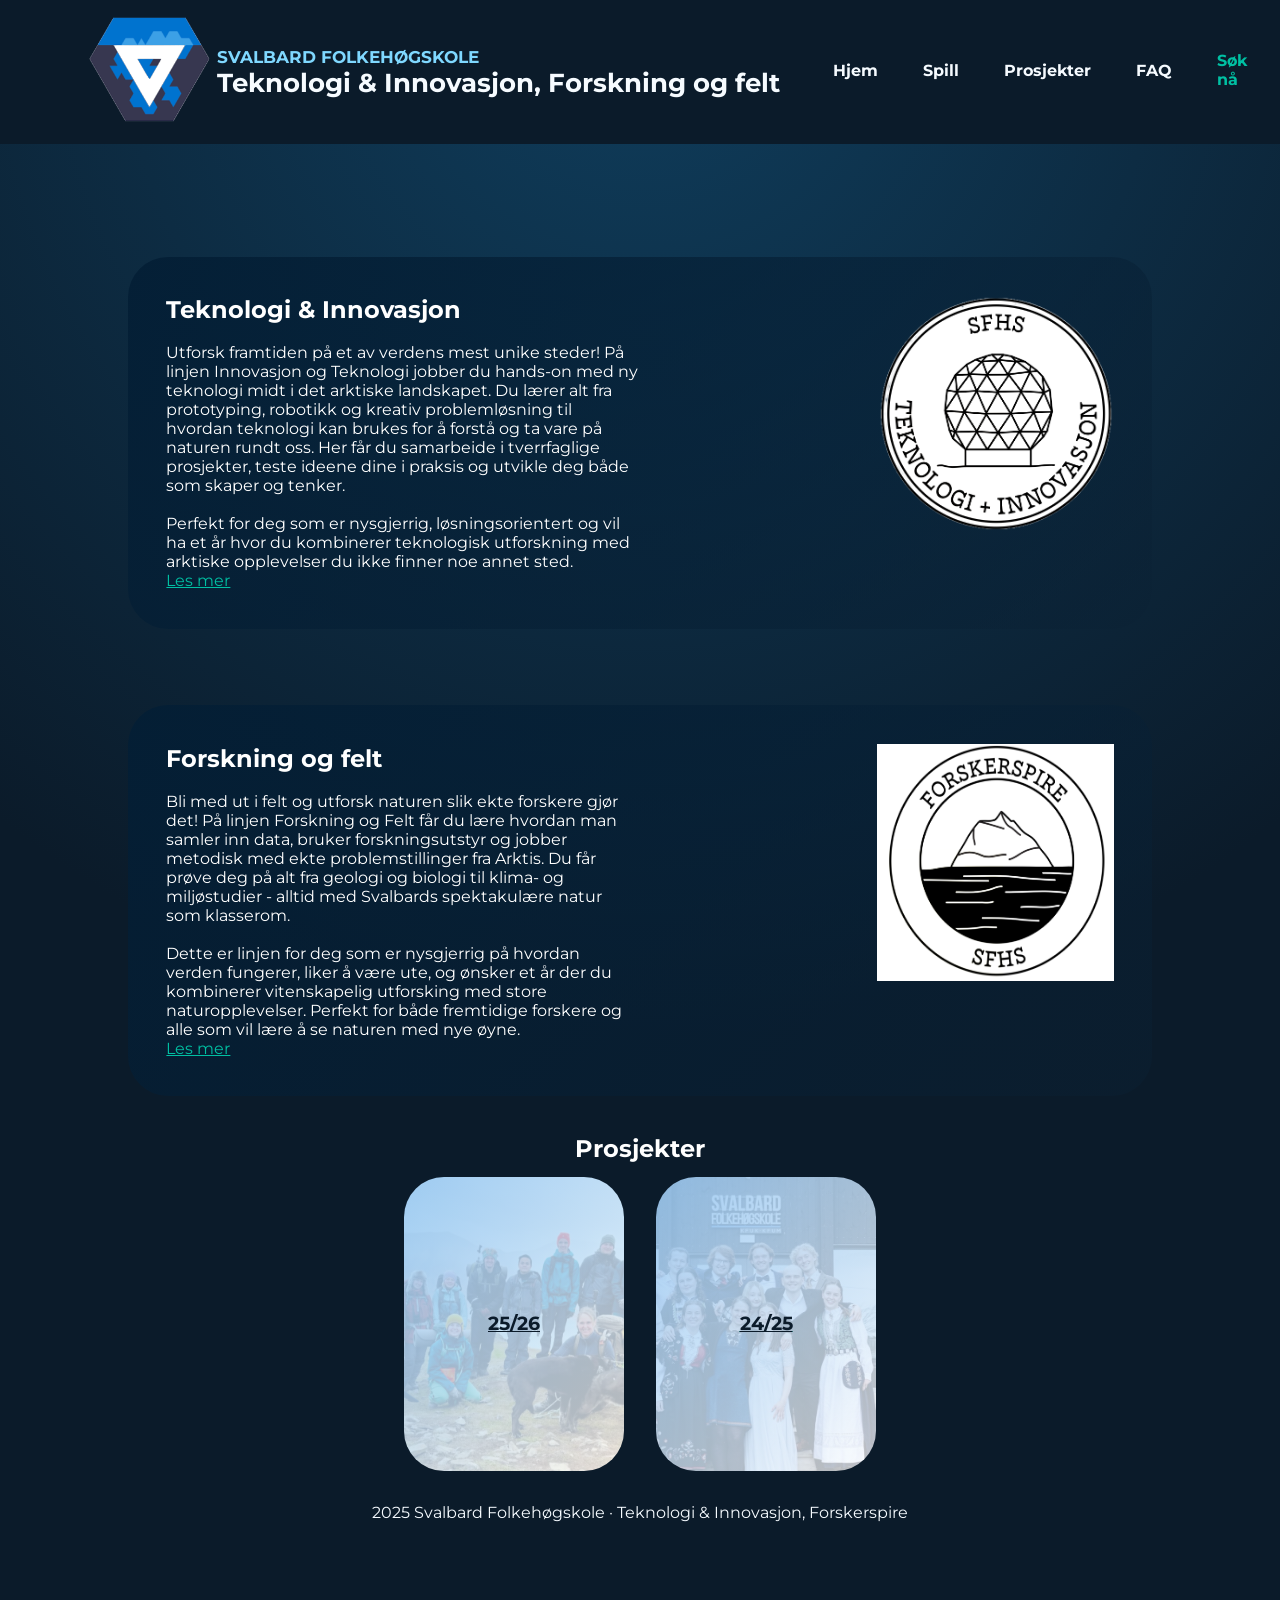
==== index.html @ 8ff0d0c7 "Updated content for "Teknologi & Innovasjon" and "Forskning og felt" sections in index.html to provi" ====
<!DOCTYPE html>
<html lang="en">
  <head>
    <meta charset="UTF-8" />
    <meta name="viewport" content="width=device-width, initial-scale=1.0" />
    <link rel="preconnect" href="https://fonts.googleapis.com" />
    <link rel="preconnect" href="https://fonts.gstatic.com" crossorigin />
    <link
      href="https://fonts.googleapis.com/css2?family=Montserrat:wght@300;400;600;700&family=Space+Grotesk:wght@400;600&display=swap"
      rel="stylesheet"
    />

    <link rel="stylesheet" href="./meny.css" />
    <link rel="icon" type="image/x-icon" href="SFHS_logo.ico">
    <title>Home</title>

    <style>
      /*____________________________Main____________________________________*/
      main {
        display: flex;
        flex-direction: column;
        align-items: center;
      }
      /*____________________________Infocards____________________________________*/
      .info-card {
        margin-top: 6%;
        width: 80%;
        padding: 3%;
        border-radius: 40px;
        display: flex;
        justify-content: space-between;
        color: white;
      }
      #card-tekno {
        background: linear-gradient(
            135deg,
            rgba(3, 30, 53, 0.9),
            rgba(11, 33, 52, 0.4)
          ),
          url("https://svalbardfolkehogskole.no/wp-content/uploads/2023/10/IMG_5757-768x1024.jpg")
            center/cover;
      }
      #card-forsker {
        background: linear-gradient(
            135deg,
            rgba(3, 30, 53, 0.9),
            rgba(11, 33, 52, 0.4)
          ),
          url("https://svalbardfolkehogskole.no/wp-content/uploads/2020/12/FS-Cecilia2-1-832x1024.jpg")
            center/cover;
      }
      .info-card > div {
        width: 50%;
      }
      .info-card > div > img {
        width: 50%;
        aspect-ratio: 1/1;
      }
      .card-img-con {
        display: flex;
        flex-direction: column;
        justify-content: left;
        align-items: end;
      }
      article > div > a {
        color: var(--accent);
      }
      /*____________________________Kull____________________________________*/
      .kull-con {
        display: flex;
        justify-content: center;
        margin-top: 3%;
        gap: 2rem;
        flex-wrap: wrap;
      }
      .kull-card {
        cursor: pointer;
        color: var(--night);
        background-color: snow;
        flex: 1 1 calc(25% - 2rem);
        min-width: 220px;
        max-width: 320px;
        aspect-ratio: 3/4;
        display: flex;
        flex-direction: column;
        align-items: center;
        justify-content: space-evenly;
        border-radius: 40px;
        margin-bottom: 2rem;
      }

  @media (max-width: 600px) {
  .kull-card {
    min-width: 150px;
    max-width: 180px; 
    flex: 1 1 calc(50% - 1rem); 
  }
}

      #prosjekter {
        scroll-margin-top: 110px;
        color: white;
      }
      /*____________________________Veit ikkje koffor ditta er nødvendig, men ja____________________________________*/
      h3{
        color: var(--night);
        text-decoration: underline var(--night);
      }
    </style>
  </head>
  <body>
    <header class="navbar">
      <img src="./bilder/SFHS_logo.png" alt="" id="logo" />
      <div class="title">
        <div id="title-over">SVALBARD FOLKEHØGSKOLE</div>
        <div id="title-under">Teknologi & Innovasjon, Forskning og felt</div>
      </div>
      <div class="menu-collapsed"><p>Meny</p></div>
      <nav class="menu">
        <a href="index.html">Hjem</a>
        <a href="spill.html">Spill</a>
        <a href="index.html#prosjekter">Prosjekter</a>
        <a href="faq.html">FAQ</a>
        <a href="https://svalbardfolkehogskole.no/">Søk nå</a>
      </nav>
    </header>

    <main>
      <article class="info-card" id="card-tekno">
        <div>
          <h2>Teknologi & Innovasjon</h2>
          <br/>
          <p>
            Utforsk framtiden på et av verdens mest unike steder! På linjen Innovasjon og Teknologi jobber du hands-on med ny teknologi midt i det arktiske landskapet.
            Du lærer alt fra prototyping, robotikk og kreativ problemløsning til hvordan teknologi kan brukes for å forstå og ta vare på naturen rundt oss. 
            Her får du samarbeide i tverrfaglige prosjekter, teste ideene dine i praksis og utvikle deg både som skaper og tenker.
            <br><br>
            Perfekt for deg som er nysgjerrig, løsningsorientert og vil ha et år hvor du kombinerer teknologisk utforskning med arktiske opplevelser du ikke finner noe annet sted.
          </p>
          <a
            href="https://svalbardfolkehogskole.no/linjer/innovasjon-og-teknologi/"
            target="_blank"
            >Les mer</a
          >
        </div>
        <div class="card-img-con">
          <img src="./bilder/Tekno-Logo.png" alt="" />
        </div>
      </article>

      <article class="info-card" id="card-forsker">
        <div>
          <h2>Forskning og felt</h2>
          <br />
          <p>
            Bli med ut i felt og utforsk naturen slik ekte forskere gjør det! På linjen Forskning og Felt får du lære hvordan man samler inn data, bruker forskningsutstyr og jobber metodisk med ekte problemstillinger fra Arktis.
            Du får prøve deg på alt fra geologi og biologi til klima- og miljøstudier - alltid med Svalbards spektakulære natur som klasserom.
            <br><br>
            Dette er linjen for deg som er nysgjerrig på hvordan verden fungerer, liker å være ute, og ønsker et år der du kombinerer vitenskapelig utforsking med store naturopplevelser. 
            Perfekt for både fremtidige forskere og alle som vil lære å se naturen med nye øyne.
          </p>
          <a
            href="https://svalbardfolkehogskole.no/linjer/forskning-og-felt-svalbard/"
            target="_blank"
            >Les mer</a
          >
        </div>
        <div class="card-img-con">
          <img src="./bilder/Forsker-Logo.png" alt="" />
        </div>
      </article>
      <br/><br />
      <h2 id="prosjekter">Prosjekter</h2>
      <article class="kull">
        <div class="kull-con">
          <a href="./2025-2026/index.html">
            <div
              class="kull-card"
              style="
                background: linear-gradient(
                    135deg,
                    rgba(153, 200, 241, 0.9),
                    rgba(255, 255, 255, 0.733)
                  ),
                  url('./bilder/Snapchat-1931596108_Original.png') center/cover;
              "
            >
              <div>
                <h3>25/26</h3>
              </div>
            </div>
          </a>

          <a href="./2024-2025/index.html">
            <div
              class="kull-card"
              style="
                background: linear-gradient(
                    135deg,
                    rgba(153, 200, 241, 0.9),
                    rgba(255, 255, 255, 0.733)
                  ),
                  url('./bilder/Image.jpg') center/cover;
              "
            >
              <div>
                <h3>24/25</h3>
              </div>
            </div>
          </a>
        </div>
      </article>
    </main>
    <footer>
      <p>2025 Svalbard Folkehøgskole · Teknologi & Innovasjon, Forskerspire</p>
    </footer>
    <script src="./meny.js"></script>
  </body>
</html>
---- meny.css ----
:root{
  --night:#0b1b2a;
  --fjord:#0f3d5c;
  --glacier:#7fd8ff;
  --snow:#f6fbff;
  --ice:#b7d1e2;
  --accent:#00c0a3;
  --font-primary:"Montserrat",sans-serif;
  --font-secondary:"Space Grotesk",sans-serif;
}
body {
  margin: 0;
  background: radial-gradient(circle at top, var(--fjord) 0%, var(--night) 60%);
  min-height: 100%;
  background-repeat: no-repeat;
  font-family: "Montserrat", sans-serif;
  padding-top: 20vh;
  padding-bottom: 10vh;
}

* {
  margin: 0;
  padding: 0;
  box-sizing: border-box;
}

.navbar {
  padding: 10px 20px;
  display: flex;
  background-color: var(--night);
  align-items: center;
  position: fixed;
  top: 0;
  width: 100%;
  z-index: 1000;
}

#logo {
  height: 15vh;
  margin-left: 5%;
}

.title {
  display: flex;
  flex-direction: column;
  justify-content: center;
  font-weight: bold;
  width: 50%;
  margin-right: 20px;
}
#title-over {
  font-size: 1.3vw;
  color: var(--glacier);
}
#title-under {
  font-size: 2vw;
  color: var(--snow);
}

.menu-collapsed {
  display: none;
  font-weight: bold;
  cursor: pointer;
  margin-left: 80px;
}

.menu-collapsed p {
  display: flex;
  align-items: center;
  color: var(--snow);
  margin-right: 30px;
}

.menu {
  display: flex;
  gap: 45px;
  padding: 10px;
  justify-content: center;
  align-items: center;
  border-radius: 8px;
  padding: 0.5rem 0.75rem;
}

.menu a {
  text-decoration: none;
  color: var(--snow);
  font-weight: bold;
}

.menu a:last-child {
  color: var(--accent);
}

@media (max-width: 800px) {
  .menu {
    flex-direction: column;
    gap: 10px;
    display: none;
    position: absolute;
    top: 107px;
    right: 10px;
    background-color: var(--night);
    align-items: center;
  }

  .menu.shrink {
    top: 67px;
  }

  .menu-collapsed {
    display: block;
    height: fit-content;
    width: fit-content;
  }

  .menu a {
    padding: 0.5rem 2rem;
  }

  #title-over {
    font-size: 2vw;
    color: var(--glacier);
  }
  #title-under {
    font-size: 2.5vw;
    color: white;
  }
}

/*animation for menu*/
.menu.show-menu {
  display: flex;
}

nav a {
  position: relative;
  padding-bottom: 0.2rem;
}

nav a::after {
  content: "";
  position: absolute;
  left: 0;
  bottom: 0;
  width: 100%;
  height: 2px;
  background: var(--accent);
  transform: scaleX(0);
  transform-origin: left;
  transition: transform 0.2s ease;
}
a:hover::after {
  transform: scaleX(1);
}

footer {
  text-align: center;
  color: var(--snow);
}

/* scroll shrink navbar */

#logo,
#title-over,
#title-under {
  transition: all 0.25s ease;
}

.navbar {
  height: 16vh;
  transition: padding 0.25s ease, background-color 0.25s ease;
}

.navbar.shrink {
  height: 10vh;
}

.navbar.shrink #logo {
  height: 10vh;
}

.navbar.shrink #title-over {
  font-size: 1vw;
}

.navbar.shrink #title-under {
  font-size: 1.6vw;
}

.menu {
  transition: top 0.25s ease-in-out;
}
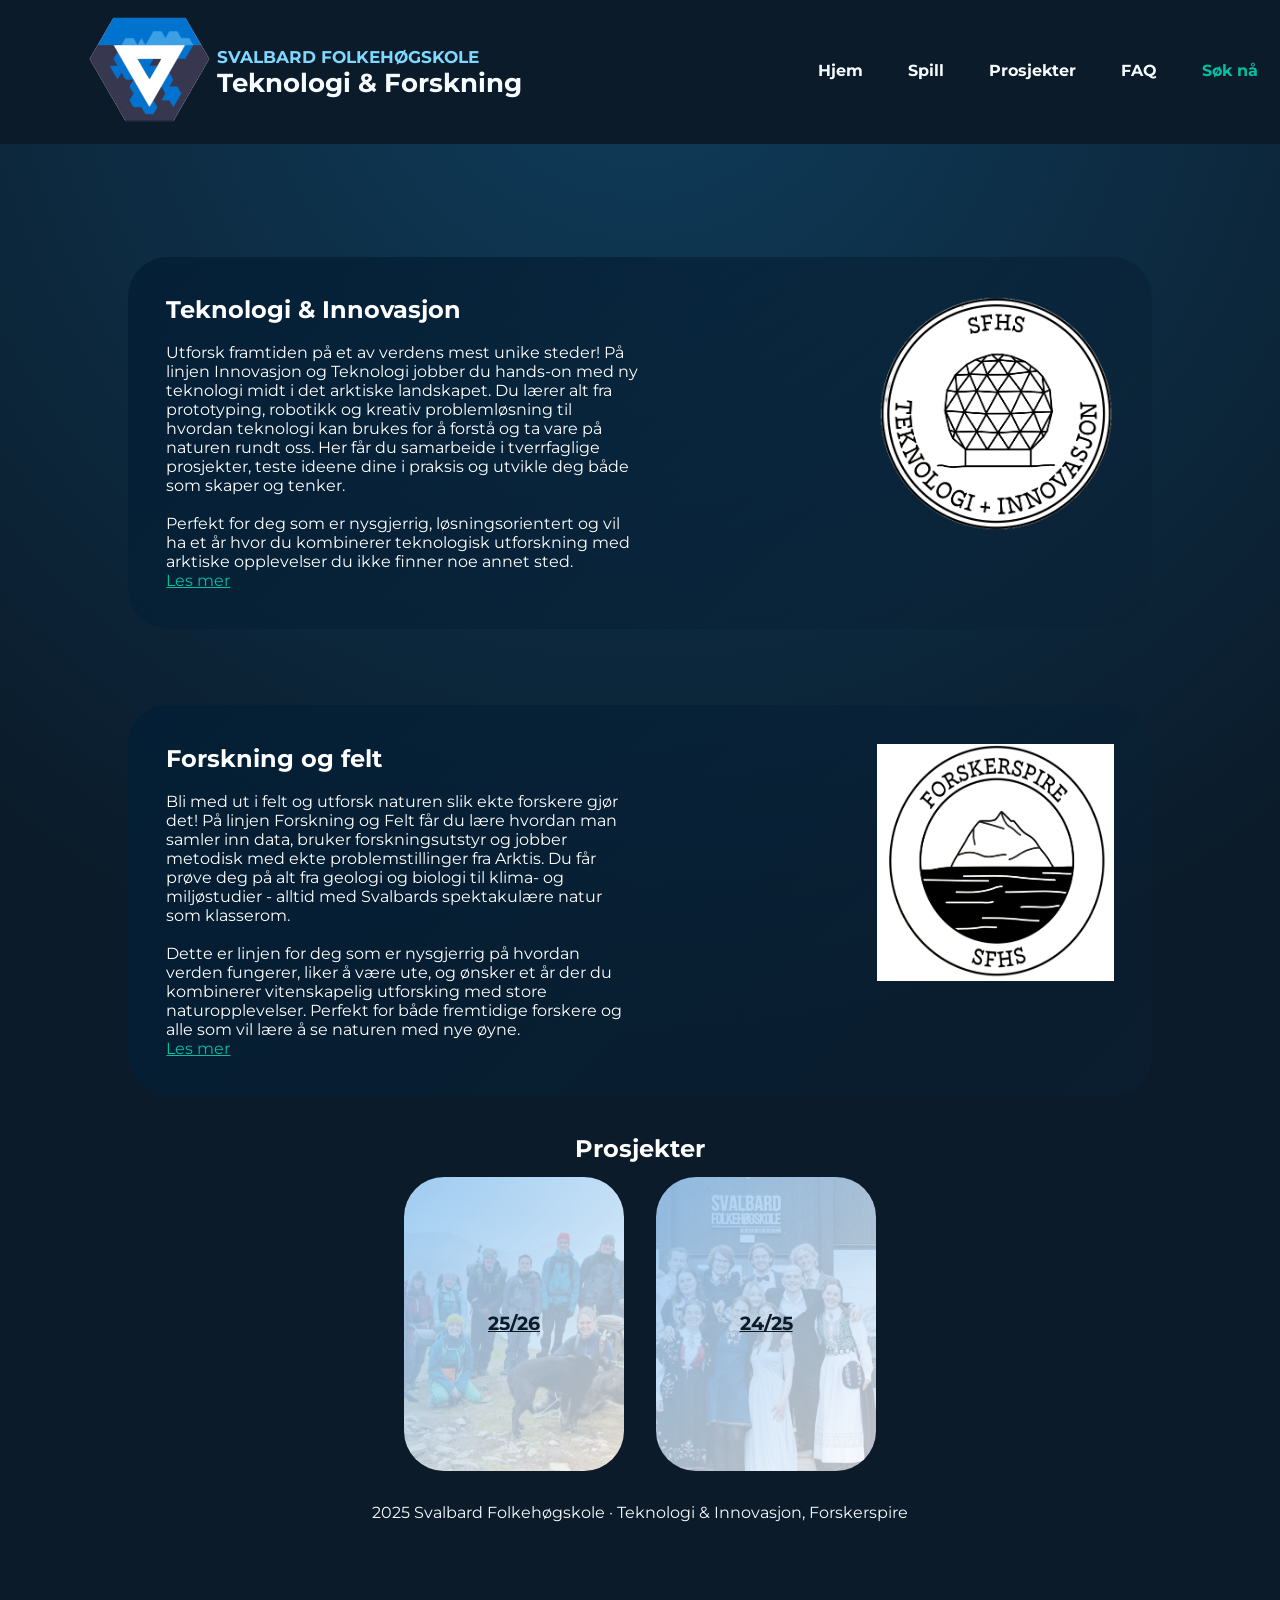
==== commit c7013f83: "Refactored "Teknologi & Innovasjon, Forskning og felt" to "Teknologi & Forskning" across multiple HT" ====
--- a/index.html
+++ b/index.html
@@ -110,17 +110,17 @@
   </head>
   <body>
     <header class="navbar">
-      <img src="./bilder/SFHS_logo.png" alt="" id="logo" />
+      <img src="../bilder/SFHS_logo.png" alt="" id="logo" />
       <div class="title">
         <div id="title-over">SVALBARD FOLKEHØGSKOLE</div>
-        <div id="title-under">Teknologi & Innovasjon, Forskning og felt</div>
+        <div id="title-under">Teknologi & Forskning</div>
       </div>
       <div class="menu-collapsed"><p>Meny</p></div>
       <nav class="menu">
-        <a href="index.html">Hjem</a>
-        <a href="spill.html">Spill</a>
-        <a href="index.html#prosjekter">Prosjekter</a>
-        <a href="faq.html">FAQ</a>
+        <a href="../index.html">Hjem</a>
+        <a href="../spill.html">Spill</a>
+        <a href="../index.html#prosjekter">Prosjekter</a>
+        <a href="../faq.html">FAQ</a>
         <a href="https://svalbardfolkehogskole.no/">Søk nå</a>
       </nav>
     </header>
--- a/meny.css
+++ b/meny.css
@@ -89,8 +89,8 @@
 
 .menu a:last-child {
   color: var(--accent);
+  min-width: 15%;
 }
-
 @media (max-width: 800px) {
   .menu {
     flex-direction: column;
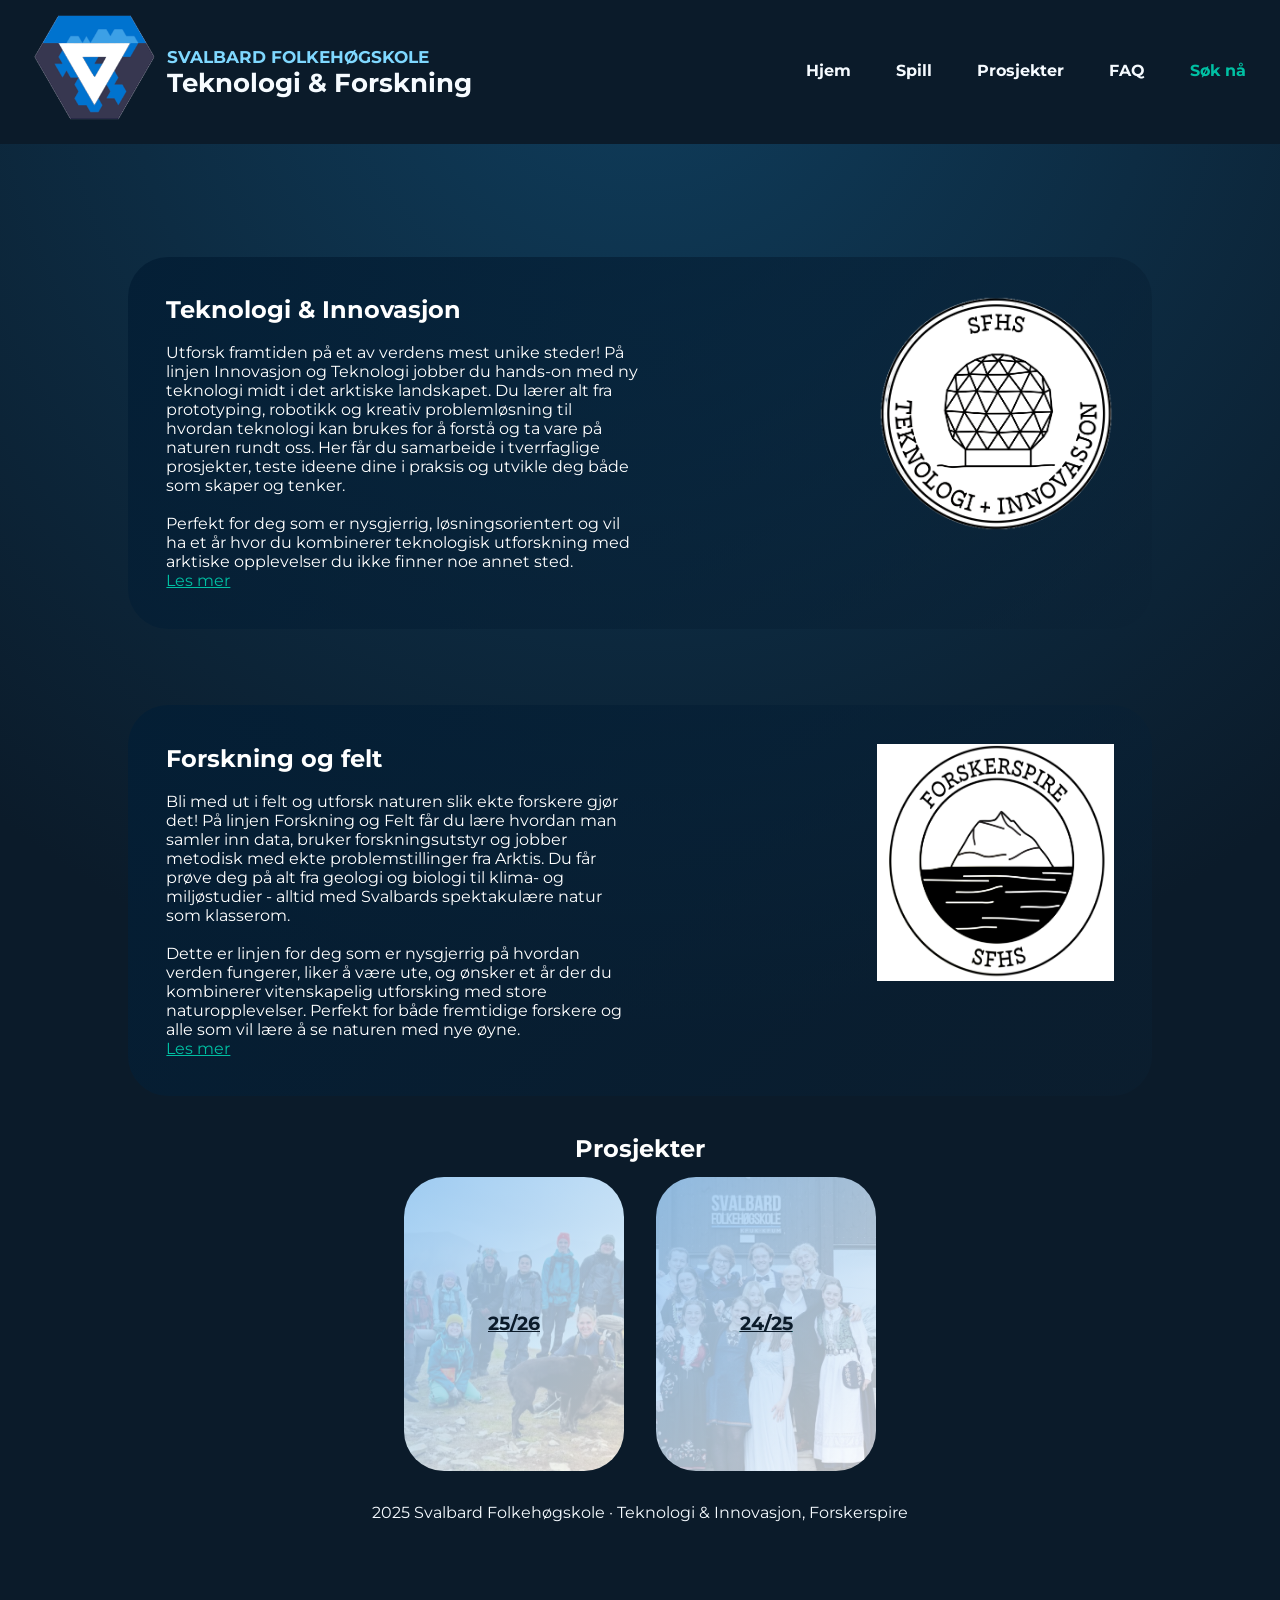
==== commit 3a533d78: "Merge branch 'main' of https://github.com/Kenga123456/forskerTeknoNettside" ====
--- a/index.html
+++ b/index.html
@@ -110,18 +110,20 @@
   </head>
   <body>
     <header class="navbar">
-      <img src="../bilder/SFHS_logo.png" alt="" id="logo" />
+      <a href="./index.html">
+        <img src="./bilder/SFHS_logo.png" alt="" id="logo" />
+      </a>
       <div class="title">
         <div id="title-over">SVALBARD FOLKEHØGSKOLE</div>
         <div id="title-under">Teknologi & Forskning</div>
       </div>
       <div class="menu-collapsed"><p>Meny</p></div>
       <nav class="menu">
-        <a href="../index.html">Hjem</a>
-        <a href="../spill.html">Spill</a>
-        <a href="../index.html#prosjekter">Prosjekter</a>
-        <a href="../faq.html">FAQ</a>
-        <a href="https://svalbardfolkehogskole.no/">Søk nå</a>
+        <a href="index.html">Hjem</a>
+        <a href="spill.html">Spill</a>
+        <a href="index.html#prosjekter">Prosjekter</a>
+        <a href="faq.html">FAQ</a>
+        <a href="https://www.folkehogskole.no/skole/svalbard/soknad" target="_blank">Søk nå</a>
       </nav>
     </header>
 
--- a/meny.css
+++ b/meny.css
@@ -1,12 +1,12 @@
-:root{
-  --night:#0b1b2a;
-  --fjord:#0f3d5c;
-  --glacier:#7fd8ff;
-  --snow:#f6fbff;
-  --ice:#b7d1e2;
-  --accent:#00c0a3;
-  --font-primary:"Montserrat",sans-serif;
-  --font-secondary:"Space Grotesk",sans-serif;
+:root {
+  --night: #0b1b2a;
+  --fjord: #0f3d5c;
+  --glacier: #7fd8ff;
+  --snow: #f6fbff;
+  --ice: #b7d1e2;
+  --accent: #00c0a3;
+  --font-primary: "Montserrat", sans-serif;
+  --font-secondary: "Space Grotesk", sans-serif;
 }
 body {
   margin: 0;
@@ -47,6 +47,7 @@
   font-weight: bold;
   width: 50%;
   margin-right: 20px;
+  margin-left: 1%;
 }
 #title-over {
   font-size: 1.3vw;
@@ -90,41 +91,6 @@
 .menu a:last-child {
   color: var(--accent);
   min-width: 15%;
-}
-@media (max-width: 800px) {
-  .menu {
-    flex-direction: column;
-    gap: 10px;
-    display: none;
-    position: absolute;
-    top: 107px;
-    right: 10px;
-    background-color: var(--night);
-    align-items: center;
-  }
-
-  .menu.shrink {
-    top: 67px;
-  }
-
-  .menu-collapsed {
-    display: block;
-    height: fit-content;
-    width: fit-content;
-  }
-
-  .menu a {
-    padding: 0.5rem 2rem;
-  }
-
-  #title-over {
-    font-size: 2vw;
-    color: var(--glacier);
-  }
-  #title-under {
-    font-size: 2.5vw;
-    color: white;
-  }
 }
 
 /*animation for menu*/
@@ -190,3 +156,66 @@
 .menu {
   transition: top 0.25s ease-in-out;
 }
+
+@media (max-width: 800px) {
+  .menu {
+    flex-direction: column;
+    gap: 10px;
+    display: none;
+    position: absolute;
+    top: 107px;
+    right: 10px;
+    background-color: var(--night);
+    align-items: center;
+  }
+
+  .menu.shrink {
+    top: 67px;
+  }
+
+  .menu-collapsed {
+    display: block;
+    height: fit-content;
+    width: fit-content;
+  }
+
+  .menu a {
+    padding: 0.5rem 2rem;
+  }
+
+  #title-over {
+    font-size: 2.2vw;
+    color: var(--glacier);
+  }
+  #title-under {
+    font-size: 2.7vw;
+    color: white;
+  }
+
+  .navbar.shrink #title-over {
+    font-size: 3vw;
+  }
+
+  .navbar.shrink #title-under {
+    font-size: 2.8vw;
+  }
+}
+
+@media (max-width: 600px) {
+  #title-over {
+    font-size: 2.7vw;
+    color: var(--glacier);
+  }
+  #title-under {
+    font-size: 3.4vw;
+    color: white;
+  }
+
+  .navbar.shrink #title-over {
+    font-size: 3.2vw;
+  }
+
+  .navbar.shrink #title-under {
+    font-size: 3vw;
+  }
+}
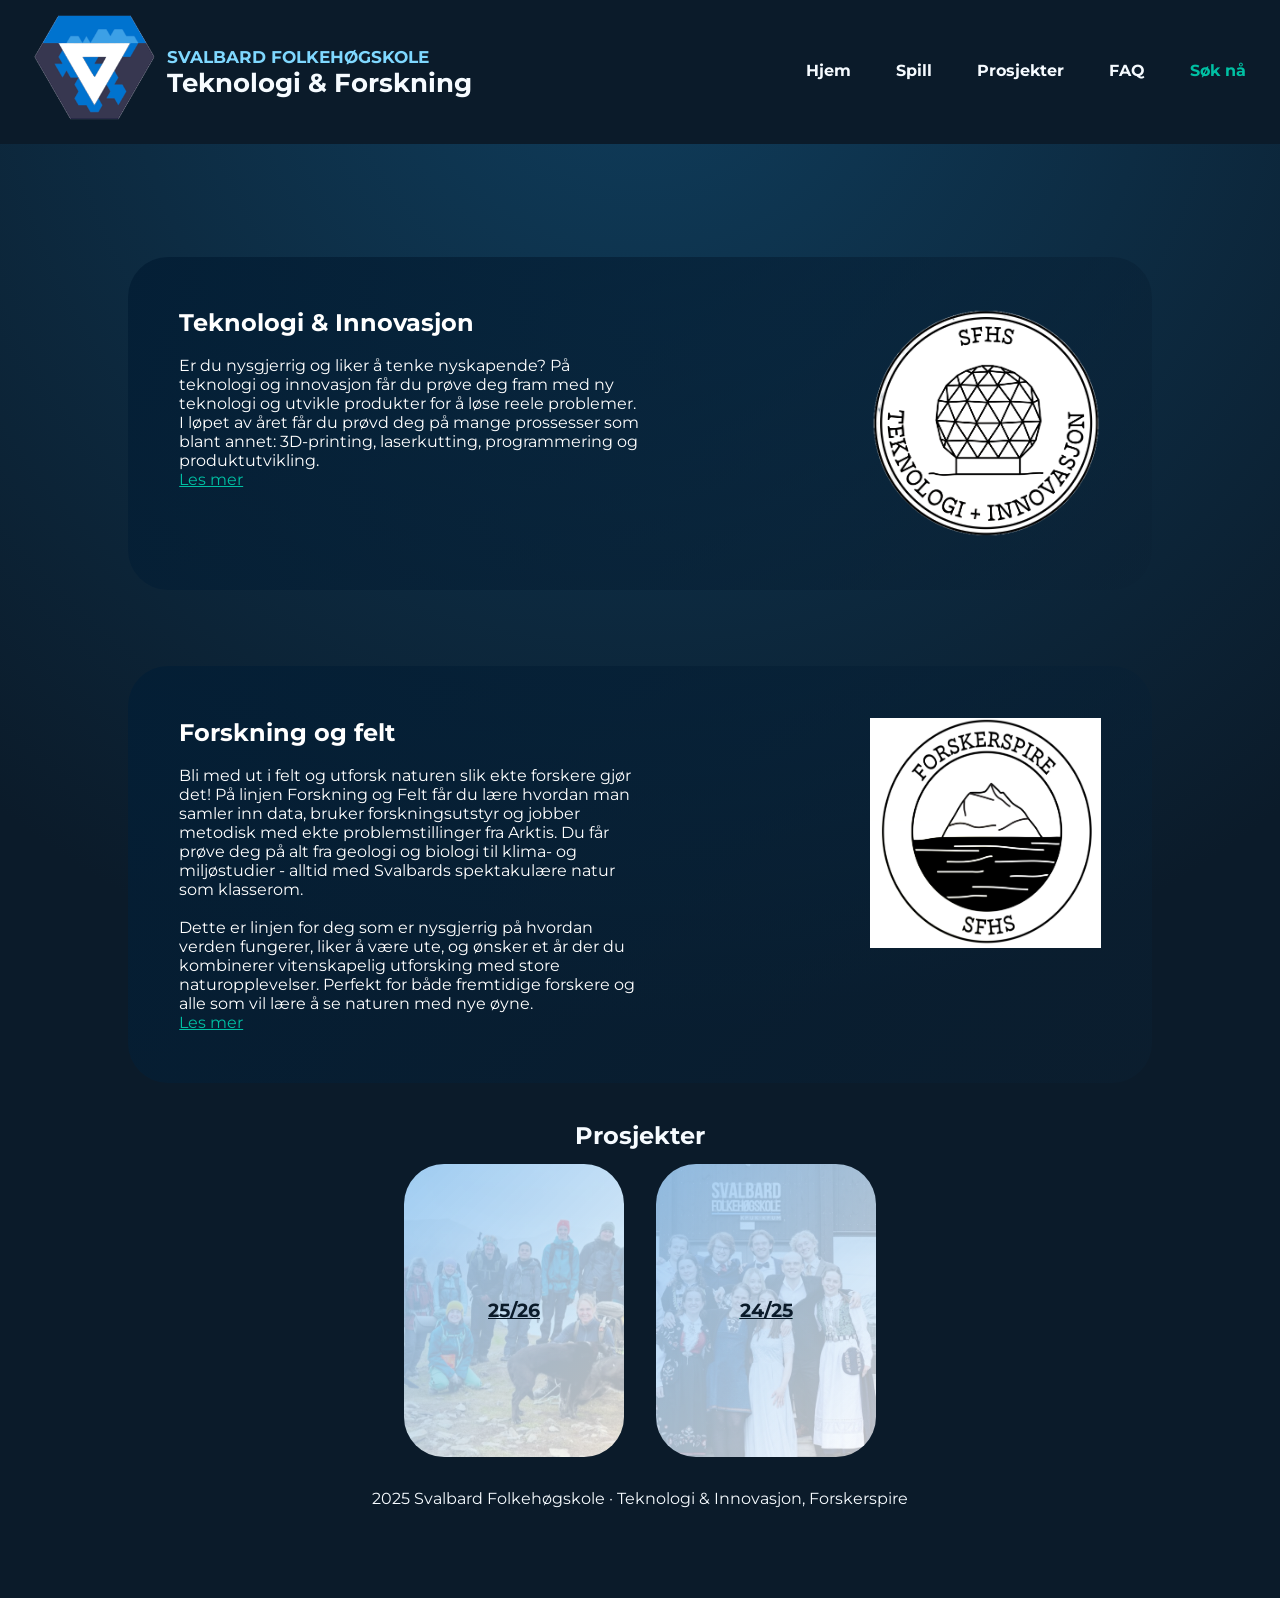
==== commit 46dc3547: "Sizing stuuf" ====
--- a/index.html
+++ b/index.html
@@ -1,5 +1,5 @@
 <!DOCTYPE html>
-<html lang="en">
+<html lang="nb">
   <head>
     <meta charset="UTF-8" />
     <meta name="viewport" content="width=device-width, initial-scale=1.0" />
@@ -25,7 +25,7 @@
       .info-card {
         margin-top: 6%;
         width: 80%;
-        padding: 3%;
+        padding: 4%;
         border-radius: 40px;
         display: flex;
         justify-content: space-between;
@@ -56,6 +56,7 @@
         width: 50%;
         aspect-ratio: 1/1;
       }
+      
       .card-img-con {
         display: flex;
         flex-direction: column;
@@ -95,11 +96,17 @@
     max-width: 180px; 
     flex: 1 1 calc(50% - 1rem); 
   }
+  .info-card > div > p, a{
+        font-size: 3vw;
+      }
+      .info-card > div > h2{
+        font-size: 4vw;
+      }
 }
 
       #prosjekter {
         scroll-margin-top: 110px;
-        color: white;
+        color: var(--snow);
       }
       /*____________________________Veit ikkje koffor ditta er nødvendig, men ja____________________________________*/
       h3{
@@ -133,11 +140,10 @@
           <h2>Teknologi & Innovasjon</h2>
           <br/>
           <p>
-            Utforsk framtiden på et av verdens mest unike steder! På linjen Innovasjon og Teknologi jobber du hands-on med ny teknologi midt i det arktiske landskapet.
-            Du lærer alt fra prototyping, robotikk og kreativ problemløsning til hvordan teknologi kan brukes for å forstå og ta vare på naturen rundt oss. 
-            Her får du samarbeide i tverrfaglige prosjekter, teste ideene dine i praksis og utvikle deg både som skaper og tenker.
-            <br><br>
-            Perfekt for deg som er nysgjerrig, løsningsorientert og vil ha et år hvor du kombinerer teknologisk utforskning med arktiske opplevelser du ikke finner noe annet sted.
+            Er du nysgjerrig og liker å tenke nyskapende?
+            På teknologi og innovasjon får du prøve deg 
+            fram med ny teknologi og utvikle produkter for å løse reele problemer.
+            I løpet av året får du prøvd deg på mange prossesser som blant annet: 3D-printing, laserkutting, programmering og produktutvikling.
           </p>
           <a
             href="https://svalbardfolkehogskole.no/linjer/innovasjon-og-teknologi/"
@@ -217,5 +223,8 @@
       <p>2025 Svalbard Folkehøgskole · Teknologi & Innovasjon, Forskerspire</p>
     </footer>
     <script src="./meny.js"></script>
+    <script>
+
+    </script>
   </body>
 </html>
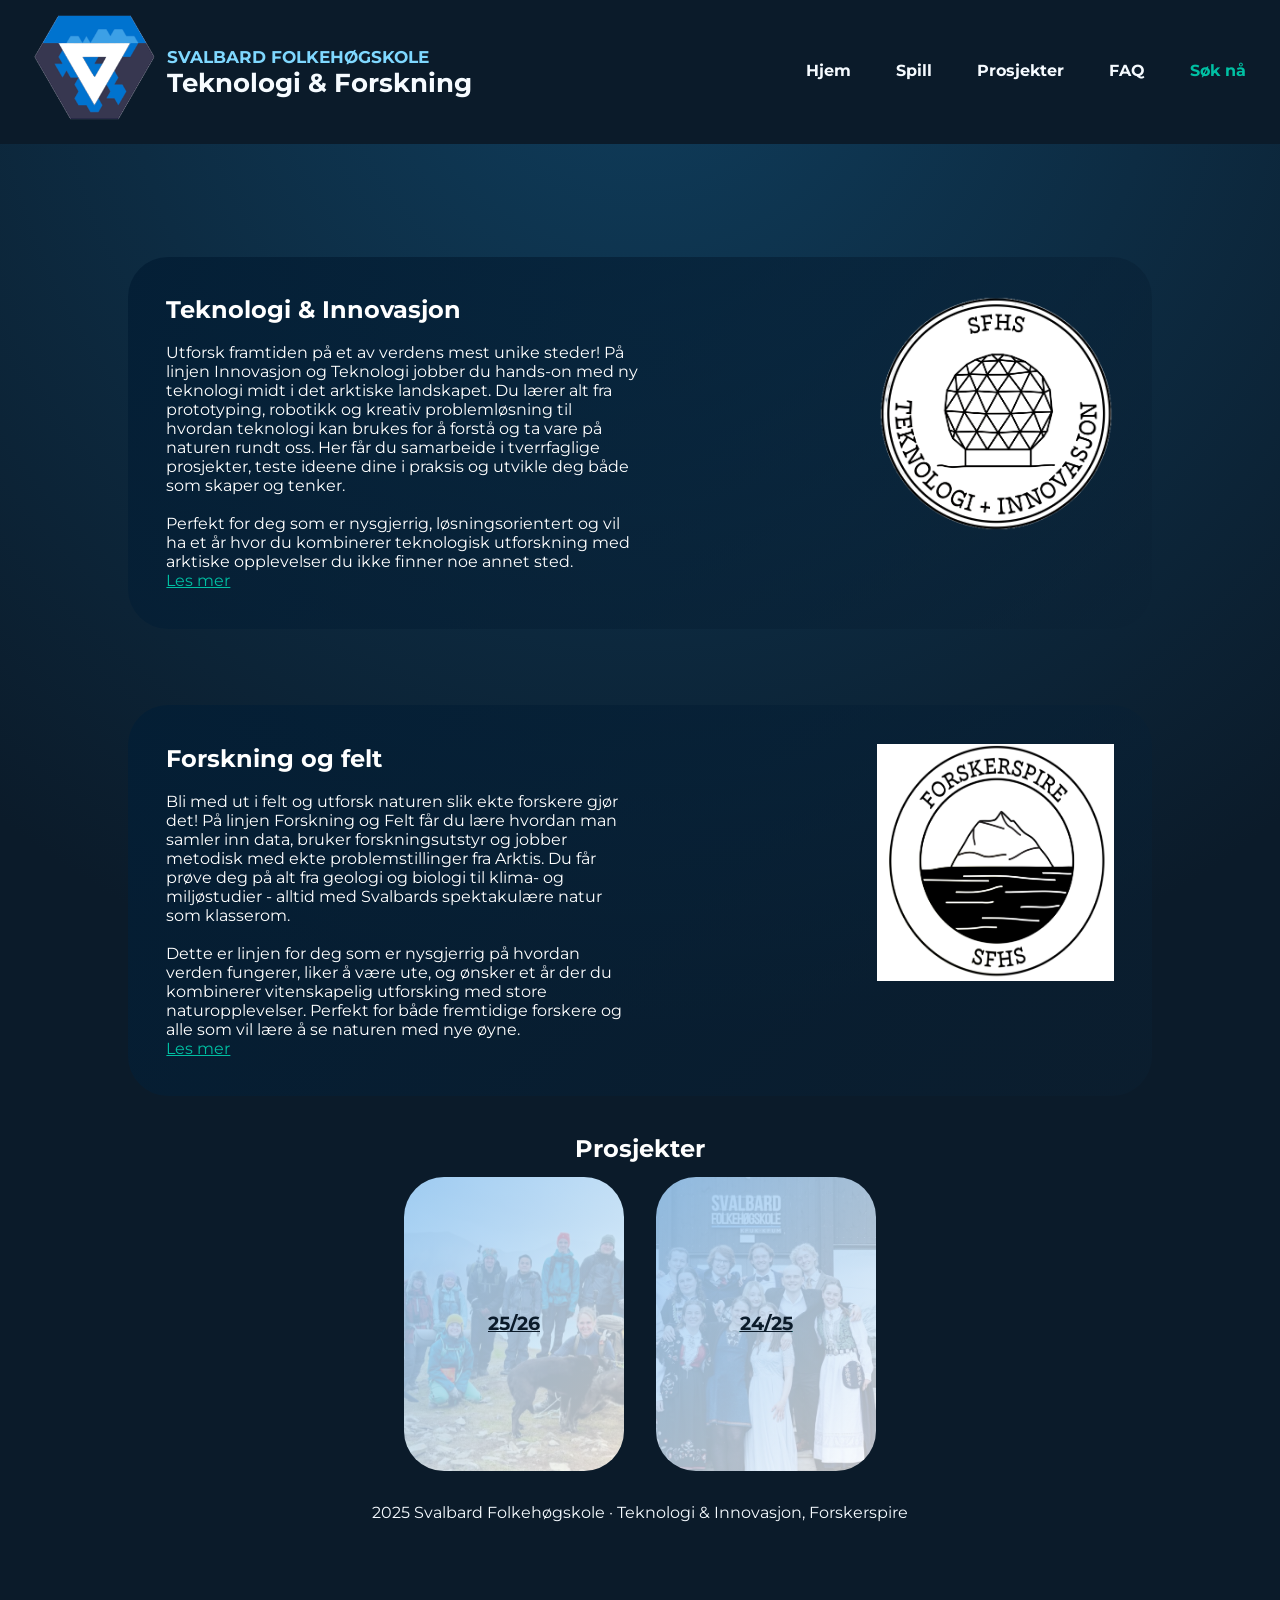
==== commit b9ccb297: "Merge branch 'main' of https://github.com/Kenga123456/forskerTeknoNettside" ====
--- a/index.html
+++ b/index.html
@@ -1,5 +1,5 @@
 <!DOCTYPE html>
-<html lang="nb">
+<html lang="en">
   <head>
     <meta charset="UTF-8" />
     <meta name="viewport" content="width=device-width, initial-scale=1.0" />
@@ -11,7 +11,7 @@
     />
 
     <link rel="stylesheet" href="./meny.css" />
-    <link rel="icon" type="image/x-icon" href="SFHS_logo.ico">
+    <link rel="icon" type="image/x-icon" href="SFHS_logo.ico" />
     <title>Home</title>
 
     <style>
@@ -25,7 +25,7 @@
       .info-card {
         margin-top: 6%;
         width: 80%;
-        padding: 4%;
+        padding: 3%;
         border-radius: 40px;
         display: flex;
         justify-content: space-between;
@@ -56,7 +56,6 @@
         width: 50%;
         aspect-ratio: 1/1;
       }
-      
       .card-img-con {
         display: flex;
         flex-direction: column;
@@ -90,26 +89,20 @@
         margin-bottom: 2rem;
       }
 
-  @media (max-width: 600px) {
-  .kull-card {
-    min-width: 150px;
-    max-width: 180px; 
-    flex: 1 1 calc(50% - 1rem); 
-  }
-  .info-card > div > p, a{
-        font-size: 3vw;
-      }
-      .info-card > div > h2{
-        font-size: 4vw;
-      }
-}
+      @media (max-width: 600px) {
+        .kull-card {
+          min-width: 150px;
+          max-width: 180px;
+          flex: 1 1 calc(50% - 1rem);
+        }
+      }
 
       #prosjekter {
         scroll-margin-top: 110px;
-        color: var(--snow);
+        color: white;
       }
       /*____________________________Veit ikkje koffor ditta er nødvendig, men ja____________________________________*/
-      h3{
+      h3 {
         color: var(--night);
         text-decoration: underline var(--night);
       }
@@ -130,7 +123,11 @@
         <a href="spill.html">Spill</a>
         <a href="index.html#prosjekter">Prosjekter</a>
         <a href="faq.html">FAQ</a>
-        <a href="https://www.folkehogskole.no/skole/svalbard/soknad" target="_blank">Søk nå</a>
+        <a
+          href="https://www.folkehogskole.no/skole/svalbard/soknad"
+          target="_blank"
+          >Søk nå</a
+        >
       </nav>
     </header>
 
@@ -138,12 +135,19 @@
       <article class="info-card" id="card-tekno">
         <div>
           <h2>Teknologi & Innovasjon</h2>
-          <br/>
+          <br />
           <p>
-            Er du nysgjerrig og liker å tenke nyskapende?
-            På teknologi og innovasjon får du prøve deg 
-            fram med ny teknologi og utvikle produkter for å løse reele problemer.
-            I løpet av året får du prøvd deg på mange prossesser som blant annet: 3D-printing, laserkutting, programmering og produktutvikling.
+            Utforsk framtiden på et av verdens mest unike steder! På linjen
+            Innovasjon og Teknologi jobber du hands-on med ny teknologi midt i
+            det arktiske landskapet. Du lærer alt fra prototyping, robotikk og
+            kreativ problemløsning til hvordan teknologi kan brukes for å forstå
+            og ta vare på naturen rundt oss. Her får du samarbeide i
+            tverrfaglige prosjekter, teste ideene dine i praksis og utvikle deg
+            både som skaper og tenker.
+            <br /><br />
+            Perfekt for deg som er nysgjerrig, løsningsorientert og vil ha et år
+            hvor du kombinerer teknologisk utforskning med arktiske opplevelser
+            du ikke finner noe annet sted.
           </p>
           <a
             href="https://svalbardfolkehogskole.no/linjer/innovasjon-og-teknologi/"
@@ -161,11 +165,18 @@
           <h2>Forskning og felt</h2>
           <br />
           <p>
-            Bli med ut i felt og utforsk naturen slik ekte forskere gjør det! På linjen Forskning og Felt får du lære hvordan man samler inn data, bruker forskningsutstyr og jobber metodisk med ekte problemstillinger fra Arktis.
-            Du får prøve deg på alt fra geologi og biologi til klima- og miljøstudier - alltid med Svalbards spektakulære natur som klasserom.
-            <br><br>
-            Dette er linjen for deg som er nysgjerrig på hvordan verden fungerer, liker å være ute, og ønsker et år der du kombinerer vitenskapelig utforsking med store naturopplevelser. 
-            Perfekt for både fremtidige forskere og alle som vil lære å se naturen med nye øyne.
+            Bli med ut i felt og utforsk naturen slik ekte forskere gjør det! På
+            linjen Forskning og Felt får du lære hvordan man samler inn data,
+            bruker forskningsutstyr og jobber metodisk med ekte
+            problemstillinger fra Arktis. Du får prøve deg på alt fra geologi og
+            biologi til klima- og miljøstudier - alltid med Svalbards
+            spektakulære natur som klasserom.
+            <br /><br />
+            Dette er linjen for deg som er nysgjerrig på hvordan verden
+            fungerer, liker å være ute, og ønsker et år der du kombinerer
+            vitenskapelig utforsking med store naturopplevelser. Perfekt for
+            både fremtidige forskere og alle som vil lære å se naturen med nye
+            øyne.
           </p>
           <a
             href="https://svalbardfolkehogskole.no/linjer/forskning-og-felt-svalbard/"
@@ -177,7 +188,7 @@
           <img src="./bilder/Forsker-Logo.png" alt="" />
         </div>
       </article>
-      <br/><br />
+      <br /><br />
       <h2 id="prosjekter">Prosjekter</h2>
       <article class="kull">
         <div class="kull-con">
@@ -223,8 +234,5 @@
       <p>2025 Svalbard Folkehøgskole · Teknologi & Innovasjon, Forskerspire</p>
     </footer>
     <script src="./meny.js"></script>
-    <script>
-
-    </script>
   </body>
 </html>
--- a/meny.css
+++ b/meny.css
@@ -178,6 +178,9 @@
     height: fit-content;
     width: fit-content;
   }
+  .menu-collapsed p {
+    margin-right: 40px;
+  }
 
   .menu a {
     padding: 0.5rem 2rem;
@@ -218,4 +221,7 @@
   .navbar.shrink #title-under {
     font-size: 3vw;
   }
-}
+  .menu-collapsed p {
+    margin-right: 30px;
+  }
+}
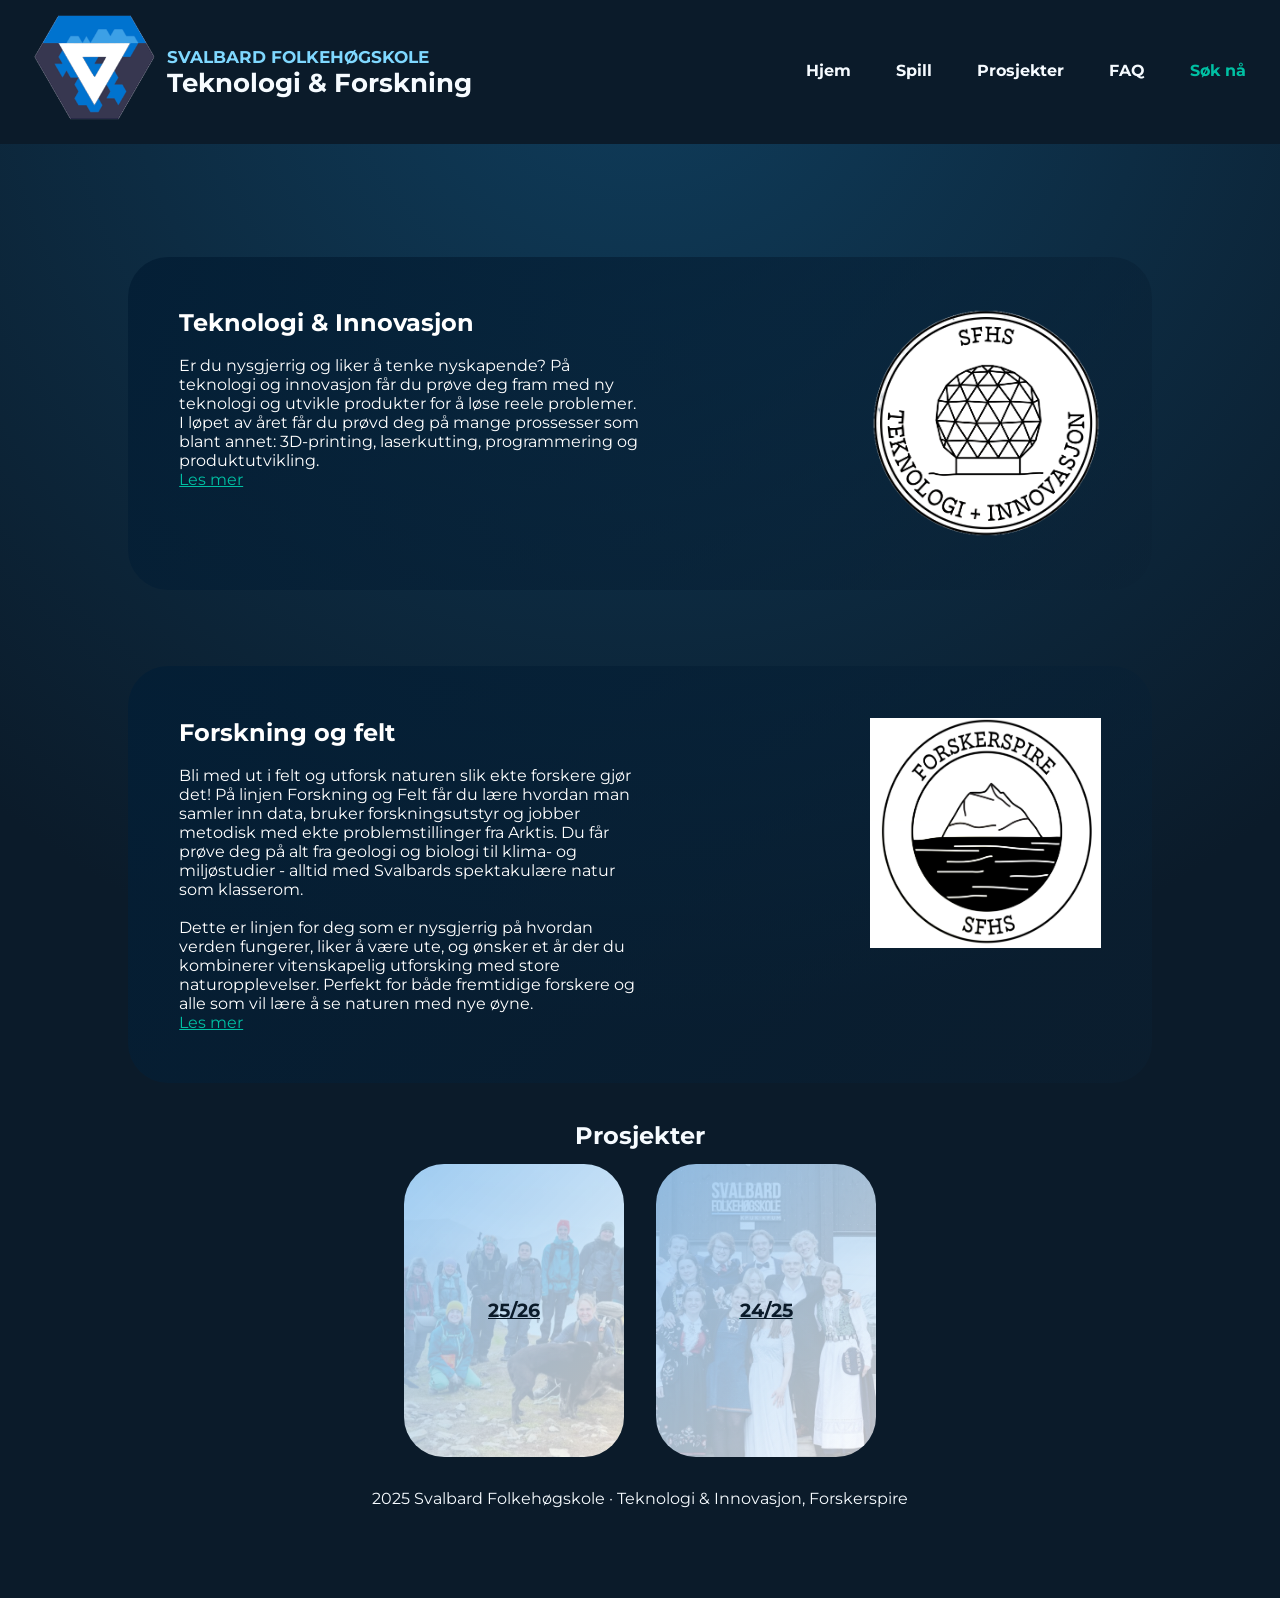
==== commit 82243eef: "Merge branch 'main' of https://github.com/Kenga123456/test2" ====
--- a/index.html
+++ b/index.html
@@ -1,5 +1,5 @@
 <!DOCTYPE html>
-<html lang="en">
+<html lang="nb">
   <head>
     <meta charset="UTF-8" />
     <meta name="viewport" content="width=device-width, initial-scale=1.0" />
@@ -25,7 +25,7 @@
       .info-card {
         margin-top: 6%;
         width: 80%;
-        padding: 3%;
+        padding: 4%;
         border-radius: 40px;
         display: flex;
         justify-content: space-between;
@@ -56,6 +56,7 @@
         width: 50%;
         aspect-ratio: 1/1;
       }
+      
       .card-img-con {
         display: flex;
         flex-direction: column;
@@ -89,17 +90,23 @@
         margin-bottom: 2rem;
       }
 
-      @media (max-width: 600px) {
-        .kull-card {
-          min-width: 150px;
-          max-width: 180px;
-          flex: 1 1 calc(50% - 1rem);
-        }
-      }
+  @media (max-width: 600px) {
+  .kull-card {
+    min-width: 150px;
+    max-width: 180px; 
+    flex: 1 1 calc(50% - 1rem); 
+  }
+  .info-card > div > p, a{
+        font-size: 3vw;
+      }
+      .info-card > div > h2{
+        font-size: 4vw;
+      }
+}
 
       #prosjekter {
         scroll-margin-top: 110px;
-        color: white;
+        color: var(--snow);
       }
       /*____________________________Veit ikkje koffor ditta er nødvendig, men ja____________________________________*/
       h3 {
@@ -137,17 +144,10 @@
           <h2>Teknologi & Innovasjon</h2>
           <br />
           <p>
-            Utforsk framtiden på et av verdens mest unike steder! På linjen
-            Innovasjon og Teknologi jobber du hands-on med ny teknologi midt i
-            det arktiske landskapet. Du lærer alt fra prototyping, robotikk og
-            kreativ problemløsning til hvordan teknologi kan brukes for å forstå
-            og ta vare på naturen rundt oss. Her får du samarbeide i
-            tverrfaglige prosjekter, teste ideene dine i praksis og utvikle deg
-            både som skaper og tenker.
-            <br /><br />
-            Perfekt for deg som er nysgjerrig, løsningsorientert og vil ha et år
-            hvor du kombinerer teknologisk utforskning med arktiske opplevelser
-            du ikke finner noe annet sted.
+            Er du nysgjerrig og liker å tenke nyskapende?
+            På teknologi og innovasjon får du prøve deg 
+            fram med ny teknologi og utvikle produkter for å løse reele problemer.
+            I løpet av året får du prøvd deg på mange prossesser som blant annet: 3D-printing, laserkutting, programmering og produktutvikling.
           </p>
           <a
             href="https://svalbardfolkehogskole.no/linjer/innovasjon-og-teknologi/"
@@ -234,5 +234,8 @@
       <p>2025 Svalbard Folkehøgskole · Teknologi & Innovasjon, Forskerspire</p>
     </footer>
     <script src="./meny.js"></script>
+    <script>
+
+    </script>
   </body>
 </html>
